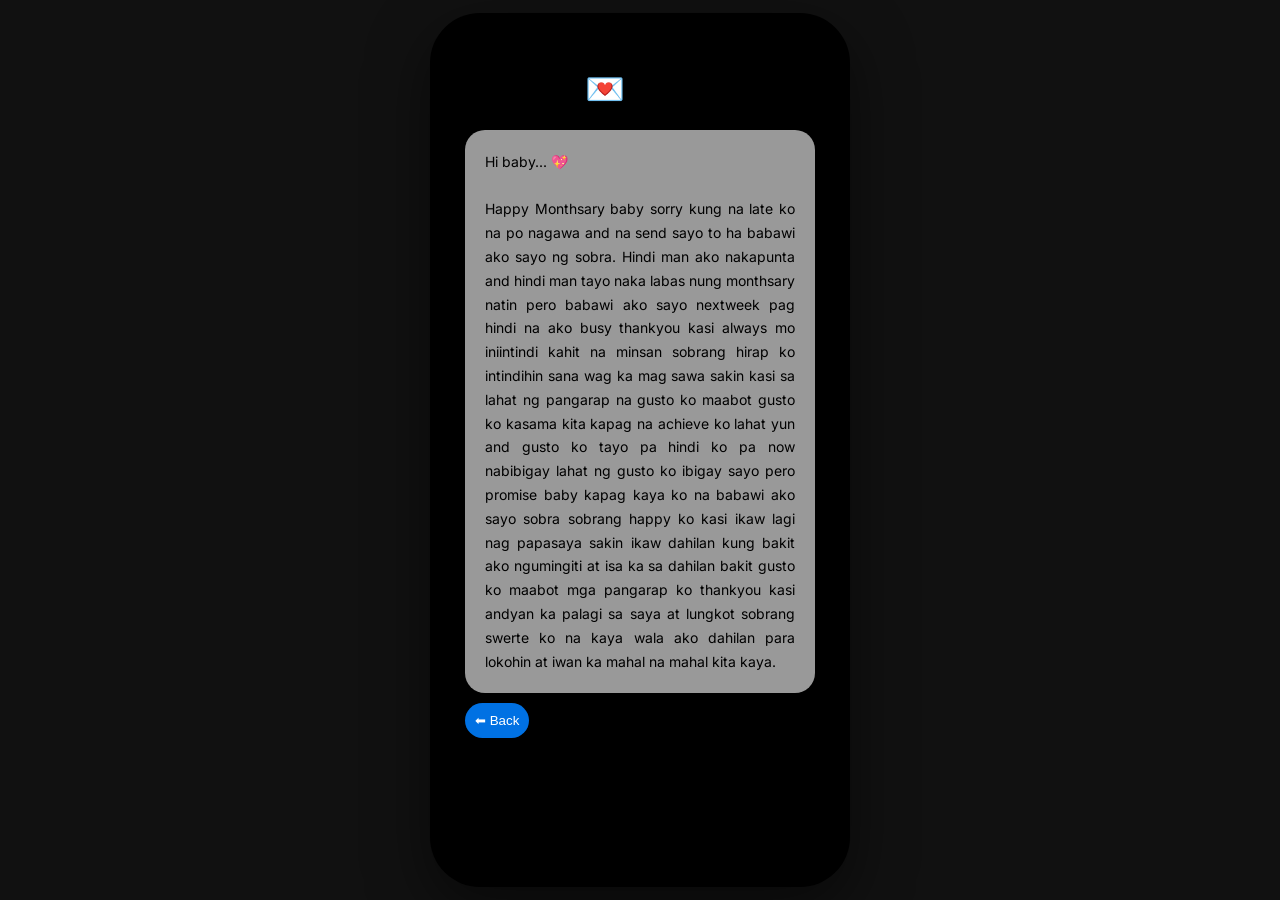
==== letter.html @ 1fa054d4 "Add files via upload" ====
<!DOCTYPE html>
<html lang="en">
<head>
<meta charset="UTF-8">
<meta name="viewport" content="width=device-width, initial-scale=1.0">
<title>Letter</title>
<link rel="stylesheet" href="style.css">
</head>

<body>

<div class="phone-frame">
  <div class="phone-screen">

    <div class="container scrollable">

      <h1>For You 💌</h1>

      <div class="letter">
        Hi baby... 💖 <br><br>
        Happy Monthsary baby sorry kung na late ko na po nagawa
        and na send sayo to ha babawi ako sayo ng sobra.  

        Hindi man ako nakapunta and hindi man tayo naka labas
        nung monthsary natin pero babawi ako sayo nextweek pag
        hindi na ako busy thankyou kasi always mo iniintindi
        kahit na minsan sobrang hirap ko intindihin
        sana wag ka mag sawa sakin kasi sa lahat ng pangarap
        na gusto ko maabot gusto ko kasama kita kapag
        na achieve ko lahat yun and gusto ko tayo pa
        hindi ko pa now nabibigay lahat ng gusto ko ibigay sayo
        pero promise baby kapag kaya ko na babawi ako sayo sobra
        sobrang happy ko kasi ikaw lagi nag papasaya sakin ikaw 
        dahilan kung bakit ako ngumingiti at isa ka sa dahilan
        bakit gusto ko maabot mga pangarap ko thankyou kasi
        andyan ka palagi sa saya at lungkot sobrang swerte ko na
        kaya wala ako dahilan para lokohin at iwan ka mahal na mahal
        kita kaya.
        
      </div>

      <button onclick="goBack()">⬅ Back</button>

    </div>

  </div>
</div>

<script src="script.js"></script>
</body>
</html>
---- style.css ----
@import url('https://fonts.googleapis.com/css2?family=Inter:wght@300;400;500;600&display=swap');

body {
  margin: 0;
  font-family: 'Inter', sans-serif;
  background: #111;
  display: flex;
  justify-content: center;
  align-items: center;
  height: 100vh;
  opacity: 0;
  transition: opacity 0.6s;
}
body.loaded { opacity: 1; }

/* 📱 iPhone frame */
.phone-frame {
  width: 390px;
  height: 844px;
  background: black;
  border-radius: 50px;
  padding: 15px;
  position: relative;
  box-shadow: 0 20px 60px rgba(0,0,0,0.5);
}
.phone-frame::before {
  content: "";
  position: absolute;
  top: 8px;
  left: 50%;
  transform: translateX(-50%);
  width: 120px;
  height: 25px;
  background: black;
  border-radius: 20px;
}

/* screen */
.phone-screen {
  width: 100%;
  height: 100%;
  border-radius: 35px;
  overflow: hidden;
  position: relative;
}

/* 🔐 LOCKSCREEN */
.lockscreen-bg {
  background: url('wallpaper.jpg') center/cover no-repeat;
  color: white;
  display: flex;
  flex-direction: column;
  justify-content: space-between;
  padding: 20px;
}
.lockscreen-bg::before {
  content: "";
  position: absolute;
  inset: 0;
  background: rgba(0,0,0,0.35);
  border-radius: 35px;
}
.lockscreen-bg * {
  position: relative;
  z-index: 1;
}

/* top */
.lock-top {
  text-align: center;
  margin-top: 40px;
}
.lock-time {
  font-size: 70px;
  font-weight: 600;
}
.lock-date {
  font-size: 18px;
  opacity: 0.9;
}

/* 🎵 MUSIC CARD */
.music-card {
  background: rgba(0,0,0,0.4);
  backdrop-filter: blur(25px);
  border-radius: 25px;
  padding: 12px;
  color: white;
}

.album-cover {
  width: 100%;
  border-radius: 15px;
  margin-bottom: 8px;
}

.song-info h3 {
  margin: 0;
  font-size: 15px;
}

.song-info p {
  margin: 2px 0 8px;
  font-size: 12px;
  opacity: 0.8;
}

.progress-bar {
  width: 100%;
  height: 4px;
  background: rgba(255,255,255,0.3);
  border-radius: 10px;
  overflow: hidden;
}

.progress {
  width: 0%;
  height: 100%;
  background: white;
}

.time {
  display: flex;
  justify-content: space-between;
  font-size: 10px;
  margin-top: 3px;
  opacity: 0.8;
}

.controls {
  display: flex;
  justify-content: center;
  gap: 25px;
  font-size: 20px;
  margin-top: 8px;
}

/* bottom unlock */
.lock-bottom {
  display: flex;
  justify-content: center;
  align-items: center;
}

.unlock-area {
  text-align: center;
  width: 100%;
  cursor: pointer;
}

#status {
  font-size: 13px;
  opacity: 0.9;
}

/* 🏠 HOME */
.ios-home {
  background: url('wallpaper.jpg') center/cover no-repeat;
  padding: 15px;
  display: flex;
  flex-direction: column;
  justify-content: space-between;
}
.ios-home::before {
  content: "";
  position: absolute;
  inset: 0;
  background: rgba(0,0,0,0.25);
  backdrop-filter: blur(10px);
  border-radius: 35px;
}
.ios-home * {
  position: relative;
  z-index: 1;
}

/* 📅 widgets */
.top-widgets {
  display: flex;
  gap: 15px;
  margin-top: 60px;
}

.widget {
  background: rgba(255,255,255,0.25);
  backdrop-filter: blur(20px);
  border-radius: 20px;
  padding: 18px;
  color: white;
}

.widget.large {
  flex: 2;
  height: 95px;
}

.widget.small {
  flex: 1;
  height: 95px;
}

.widget h2 {
  font-size: 20px;
  margin: 5px 0;
}

.widget p {
  font-size: 12px;
  margin: 0;
}

.widget span {
  font-size: 11px;
}

/* 📱 apps */
.ios-grid {
  display: grid;
  grid-template-columns: repeat(2, 1fr);
  gap: 30px;
  justify-items: center;
}

.app {
  text-align: center;
  color: white;
  cursor: pointer;
}

.icon {
  width: 60px;
  height: 60px;
  border-radius: 18px;
  display: flex;
  justify-content: center;
  align-items: center;
  font-size: 26px;
  margin: auto;
}

/* colors */
.icon.pink { background: #ff2d55; }
.icon.purple { background: #af52de; }

/* dock */
.dock {
  display: flex;
  justify-content: space-around;
  background: rgba(255,255,255,0.25);
  backdrop-filter: blur(25px);
  border-radius: 25px;
  padding: 10px;
}

.dock-icon {
  font-size: 26px;
  cursor: pointer;
}

/* 💌 letter */
.container {
  padding: 15px;
}

.scrollable {
  height: 100%;
  overflow-y: auto;
  padding: 20px;
}

.scrollable::-webkit-scrollbar {
  width: 4px;
}

.scrollable::-webkit-scrollbar-thumb {
  background: rgba(255,255,255,0.3);
  border-radius: 10px;
}

.letter {
  background: rgba(255,255,255,0.6);
  backdrop-filter: blur(15px);
  padding: 20px;
  border-radius: 20px;
  line-height: 1.7;
  font-size: 14px;
  text-align: justify;
}

/* 📸 gallery */
.photo-grid {
  display: grid;
  grid-template-columns: repeat(3,1fr);
  gap: 4px;
}

.photo-grid img {
  width: 100%;
  height: 110px;
  object-fit: cover;
  cursor: pointer;
}

/* fullscreen viewer */
.photo-viewer {
  position: fixed;
  top:0;
  left:0;
  width:100%;
  height:100%;
  background:rgb(51, 26, 26);
  display:none;
  justify-content:center;
  align-items:center;
  z-index:999;
}
.photo-viewer img {
  width:100%;
}

/* button */
button {
  padding:10px;
  border:none;
  border-radius:20px;
  background:#0071e3;
  color:white;
  margin-top:10px;
  cursor: pointer;
}
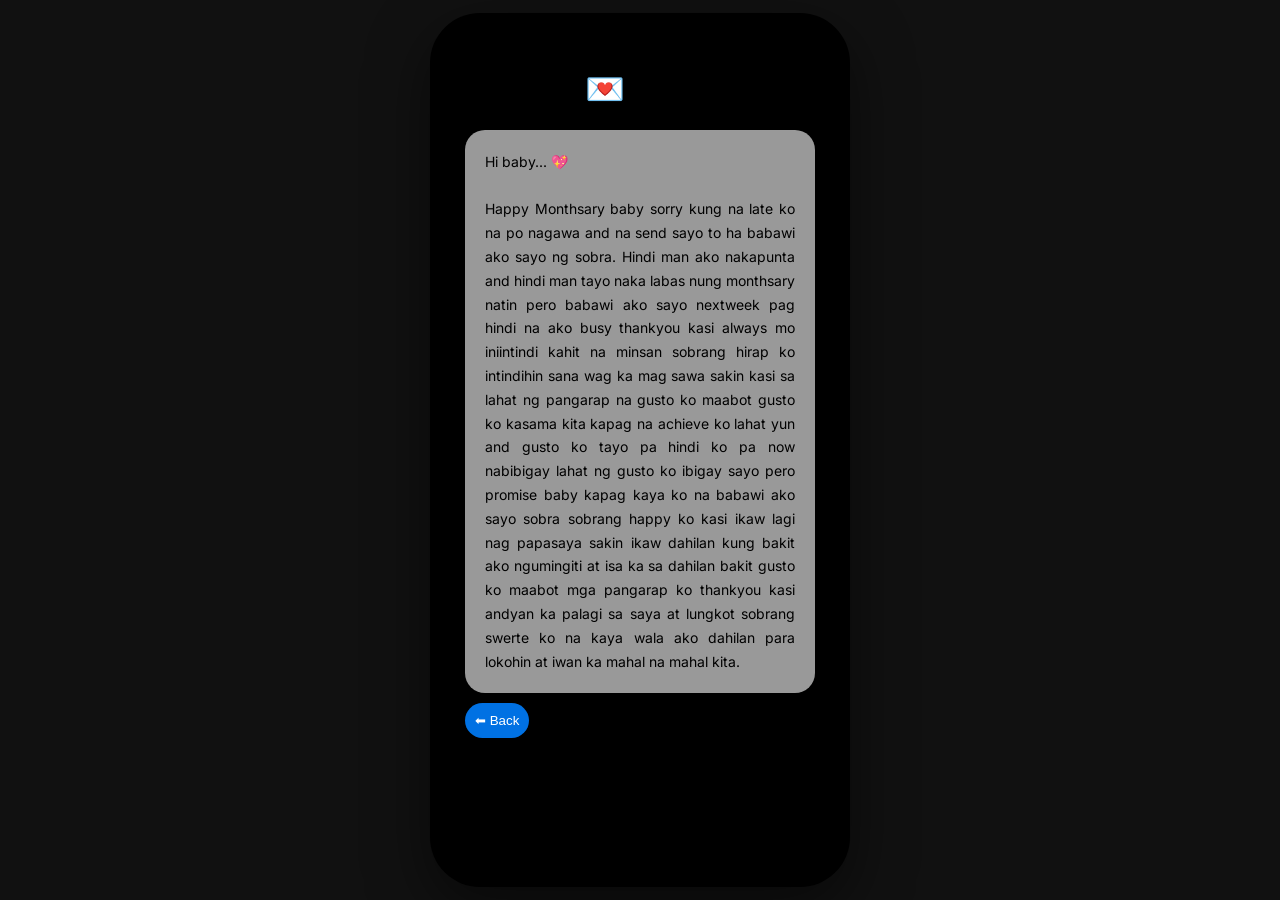
==== commit 585be207: "Update letter.html" ====
--- a/letter.html
+++ b/letter.html
@@ -35,7 +35,7 @@
         bakit gusto ko maabot mga pangarap ko thankyou kasi
         andyan ka palagi sa saya at lungkot sobrang swerte ko na
         kaya wala ako dahilan para lokohin at iwan ka mahal na mahal
-        kita kaya.
+        kita.
         
       </div>
 
@@ -48,4 +48,4 @@
 
 <script src="script.js"></script>
 </body>
-</html>+</html>
